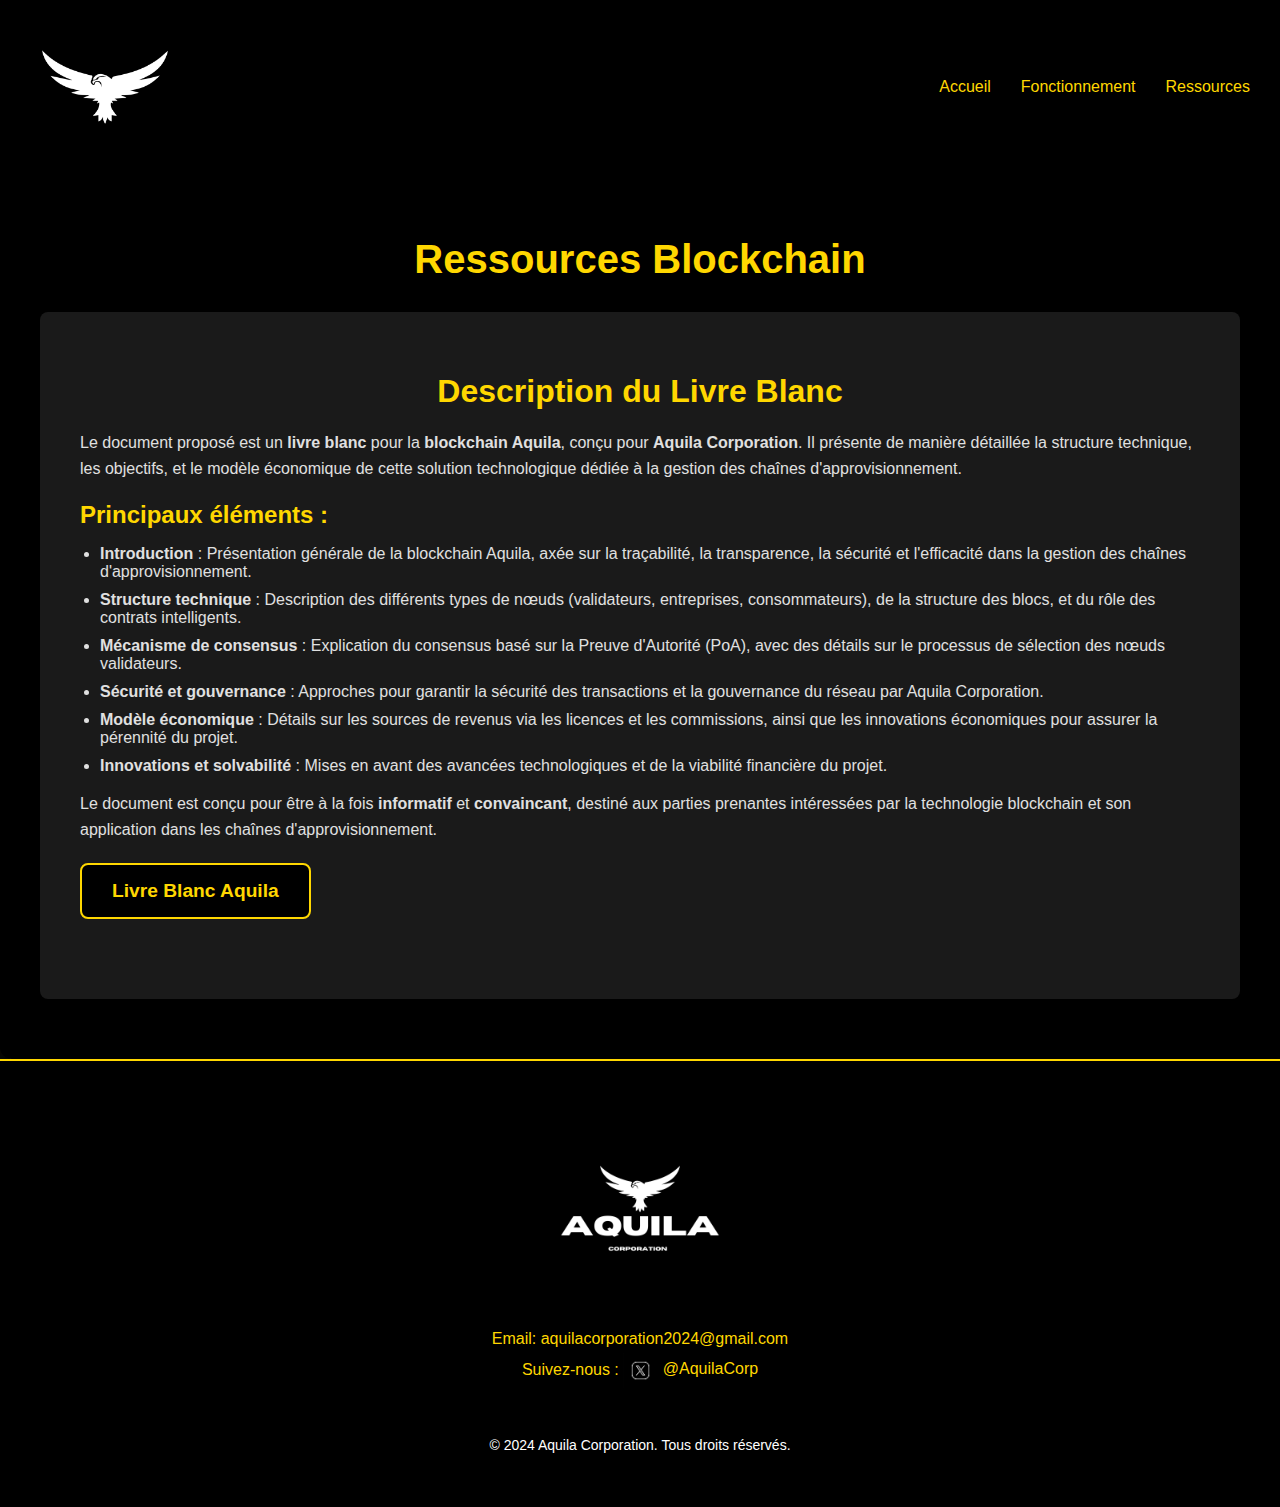
==== blockchain.html @ 85b875cc "Add files via upload" ====
<!DOCTYPE html>
<html lang="fr">
<head>
    <meta charset="UTF-8">
    <meta name="viewport" content="width=device-width, initial-scale=1.0">
    <title>Aquila Corporation</title>
    <link rel="icon" href="./favicon.ico" type="image/x-icon">
    <link rel="shortcut icon" href="./favicon.ico" type="image/x-icon">
    <link rel="stylesheet" href="blockchain.css">
</head>
<body>
    <header>
        <div class="logo">
            <a href="index.html"><img src="logo-aquila.png" alt="Aquila Logo"></a>
        </div>
        <nav>
            <ul>
                <li><a href="index.html">Accueil</a></li>
                <li><a href="fonctionnement.html">Fonctionnement</a></li>
                <li><a href="blockchain.html">Ressources</a></li>
            </ul>
        </nav>
    </header>

    <main>
        <section class="blockchain-section">
            <div class="container">
                <h1>Ressources Blockchain</h1>
                <div class="resources-content">
                    <div class="resource-item">
                        
                        <h1>Description du Livre Blanc</h1>
                        <p>
                            Le document proposé est un <strong>livre blanc</strong> pour la <strong>blockchain Aquila</strong>, conçu pour <strong>Aquila Corporation</strong>. Il présente de manière détaillée la structure technique, les objectifs, et le modèle économique de cette solution technologique dédiée à la gestion des chaînes d'approvisionnement.
                        </p>

                        <h2>Principaux éléments :</h2>
                        <ul>
                            <li><strong>Introduction</strong> : Présentation générale de la blockchain Aquila, axée sur la traçabilité, la transparence, la sécurité et l'efficacité dans la gestion des chaînes d'approvisionnement.</li>
                            <li><strong>Structure technique</strong> : Description des différents types de nœuds (validateurs, entreprises, consommateurs), de la structure des blocs, et du rôle des contrats intelligents.</li>
                            <li><strong>Mécanisme de consensus</strong> : Explication du consensus basé sur la Preuve d'Autorité (PoA), avec des détails sur le processus de sélection des nœuds validateurs.</li>
                            <li><strong>Sécurité et gouvernance</strong> : Approches pour garantir la sécurité des transactions et la gouvernance du réseau par Aquila Corporation.</li>
                            <li><strong>Modèle économique</strong> : Détails sur les sources de revenus via les licences et les commissions, ainsi que les innovations économiques pour assurer la pérennité du projet.</li>
                            <li><strong>Innovations et solvabilité</strong> : Mises en avant des avancées technologiques et de la viabilité financière du projet.</li>
                        </ul>

                        <p>
                            Le document est conçu pour être à la fois <strong>informatif</strong> et <strong>convaincant</strong>, destiné aux parties prenantes intéressées par la technologie blockchain et son application dans les chaînes d'approvisionnement.
                        </p>
                        <a href="./white_papper.pdf" class="button-link" target="_blank">Livre Blanc Aquila</a>
                    </div>
                </div>
            </div>
        </section>
    </main>

    <footer class="site-footer">
        <div class="footer-container">
            <div class="footer-logo">
                <img src="intro-image.png" alt="Logo Hild Quentin">
            </div>
            <div class="footer-contact">
                <p>Email: <a href="aquilacorporation2024@gmail.com">aquilacorporation2024@gmail.com</a></p>
                <p>Suivez-nous : 
                    <a href="https://x.com/Aquila_corp" target="_blank">
                        <img src="twitter-logo.png" alt="Twitter" class="social-icon"> @AquilaCorp
                    </a>
                </p>
            </div>
            <div class="footer-rights">
                <p>&copy; 2024 Aquila Corporation. Tous droits réservés.</p>
            </div>
        </div>
    </footer>
</body>
</html>
---- blockchain.css ----
/* Styles de base */
body {
    margin: 0;
    font-family: 'Poppins', sans-serif;
    background-image:url('./background.png');
    background-size: 60%;
    color: #d4af37; /* Couleur dorée */
}

/* Header et Navigation */
header {
    background-color: black;
    padding: 10px 30px;
    display: flex;
    justify-content: space-between;
    align-items: center;
    position: fixed;
    width: 100%;
    top: 0;
    z-index: 1000;
    transition: background-color 0.3s ease;
    box-sizing: border-box;
}

header.black-bg {
    background-color: #000000;
}

.logo img {
    height: 150px;
}

nav ul {
    list-style: none;
    display: flex;
    gap: 30px;
    margin: 0;
    padding: 0;
}

nav ul li a {
    text-decoration: none;
    color: #ffd700;
    font-weight: 500;
    position: relative;
    padding: 5px 0;
    transition: color 0.3s ease;
}

nav ul li a::after {
    content: '';
    width: 0;
    height: 2px;
    background-color: #ffd700;
    position: absolute;
    left: 0;
    bottom: -5px;
    transition: width 0.4s ease, opacity 0.4s ease;

}

nav ul li a:hover::after {
    width: 100%;
    opacity: 1;
}
/* Assurez-vous que ce CSS est inclus dans le fichier principal ou lié correctement */

/* Style pour la section blockchain */
.blockchain-section {
    background: #000000; /* Fond noir pour la section */
    color: #ffd700; /* Couleur du texte doré */
    padding: 60px 0; /* Espacement vertical autour de la section */
    border-radius: 12px;
    margin-top:150px;
    box-shadow: 0 4px 8px rgba(0, 0, 0, 0.6); /* Ombre subtile pour la profondeur */
}

.blockchain-section .container {
    max-width: 1200px; /* Largeur maximale du container */
    margin: 0 auto; /* Centrage du container */
    padding: 0 20px; /* Espacement horizontal */
}

.blockchain-section h1 {
    text-align: center;
    color: #ffd700; /* Couleur dorée pour le titre */
    margin-bottom: 30px; /* Espacement sous le titre */
    font-size: 2.5rem; /* Taille du texte du titre */
    font-weight: 700; /* Poids du texte du titre */
}

.resources-content {
    background: #1a1a1a; /* Fond sombre pour le contenu */
    padding: 40px;
    border-radius: 8px;
    box-shadow: 0 4px 8px rgba(0, 0, 0, 0.6); /* Ombre pour le contenu */
}

.resource-item {
    margin-bottom: 40px; /* Espacement entre les éléments */
}

.resource-item .button-link {
    display: inline-block;
    padding: 15px 30px;
    font-size: 1.2rem; /* Taille du texte du bouton */
    color: #ffd700; /* Couleur du texte du bouton */
    background-color: #000000; /* Fond noir pour le bouton */
    border: 2px solid #ffd700; /* Bordure dorée pour le bouton */
    border-radius: 8px; /* Coins arrondis pour le bouton */
    text-align: center;
    text-decoration: none;
    font-weight: 600; /* Poids du texte du bouton */
    transition: background-color 0.3s ease, color 0.3s ease; /* Effet de transition */
}

.resource-item .button-link:hover {
    background-color: #ffd700; /* Fond doré au survol */
    color: #000000; /* Texte noir au survol */
}

.resource-item h1 {
    font-size: 2rem; /* Taille du texte des sous-titres */
    color: #ffd700; /* Couleur dorée pour les sous-titres */
    margin-bottom: 20px; /* Espacement sous les sous-titres */
    font-weight: 600;
}

.resource-item p {
    font-size: 1rem; /* Taille du texte des paragraphes */
    color: #e0e0e0; /* Couleur claire pour le texte des paragraphes */
    line-height: 1.6; /* Hauteur de ligne pour la lisibilité */
    margin-bottom: 20px; /* Espacement sous les paragraphes */
}

.resource-item h2 {
    font-size: 1.5rem; /* Taille du texte des sous-titres de niveau 2 */
    color: #ffd700; /* Couleur dorée pour les sous-titres de niveau 2 */
    margin-bottom: 15px; /* Espacement sous les sous-titres de niveau 2 */
    font-weight: 600;
}

.resource-item ul {
    list-style-type: disc;
    padding-left: 20px;
}

.resource-item ul li {
    font-size: 1rem; /* Taille du texte des éléments de liste */
    color: #e0e0e0; /* Couleur claire pour le texte des éléments de liste */
    margin-bottom: 10px; /* Espacement sous les éléments de liste */
}


.site-footer {
    background-color: #000000;
    color: #ffd700;
    padding: 40px 20px;
    font-family: 'Arial', sans-serif;
    border-top: 2px solid #ffd700;
    text-align: center;
}

.footer-container {
    max-width: 800px;
    margin: 0 auto;
    display: flex;
    flex-direction: column;
    align-items: center;
}

.footer-logo img {
    height: 200px;
    margin-bottom: 20px;
}

.footer-contact {
    margin-bottom: 20px;
}

.footer-contact p {
    margin: 5px 0;
    font-size: 16px;
}

.footer-contact a {
    color: #ffd700;
    text-decoration: none;
    font-weight: 500;
}

.footer-contact a:hover {
    color: #e0e0e0;
}

.social-icon {
    width: 35px;
    height: 35px;
    margin-right: 0px;
    vertical-align: middle;
}

.footer-rights {
    font-size: 14px;
    margin-top: 10px;
    color:white;
}
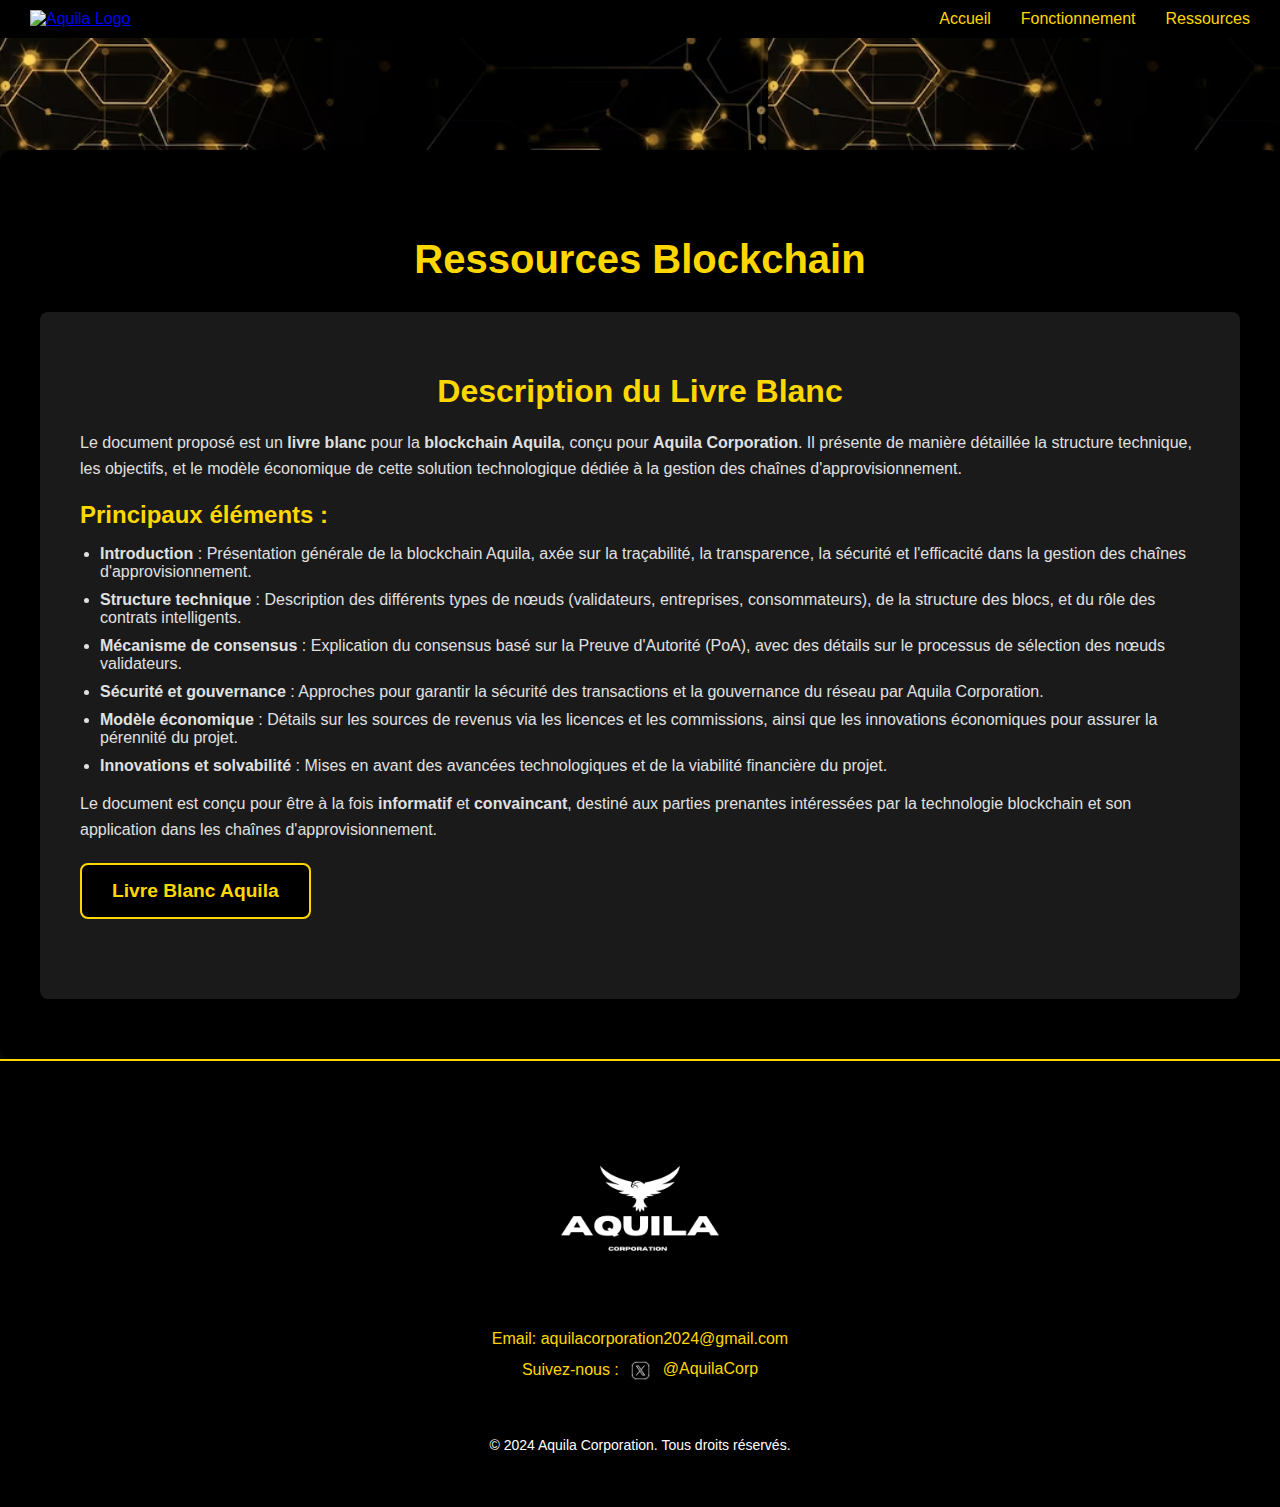
==== commit b38d2b58: "Update blockchain.html" ====
--- a/blockchain.html
+++ b/blockchain.html
@@ -11,7 +11,7 @@
 <body>
     <header>
         <div class="logo">
-            <a href="index.html"><img src="logo-aquila.png" alt="Aquila Logo"></a>
+            <a href="index.html"><img src="logo-aquila2.png" alt="Aquila Logo"></a>
         </div>
         <nav>
             <ul>
